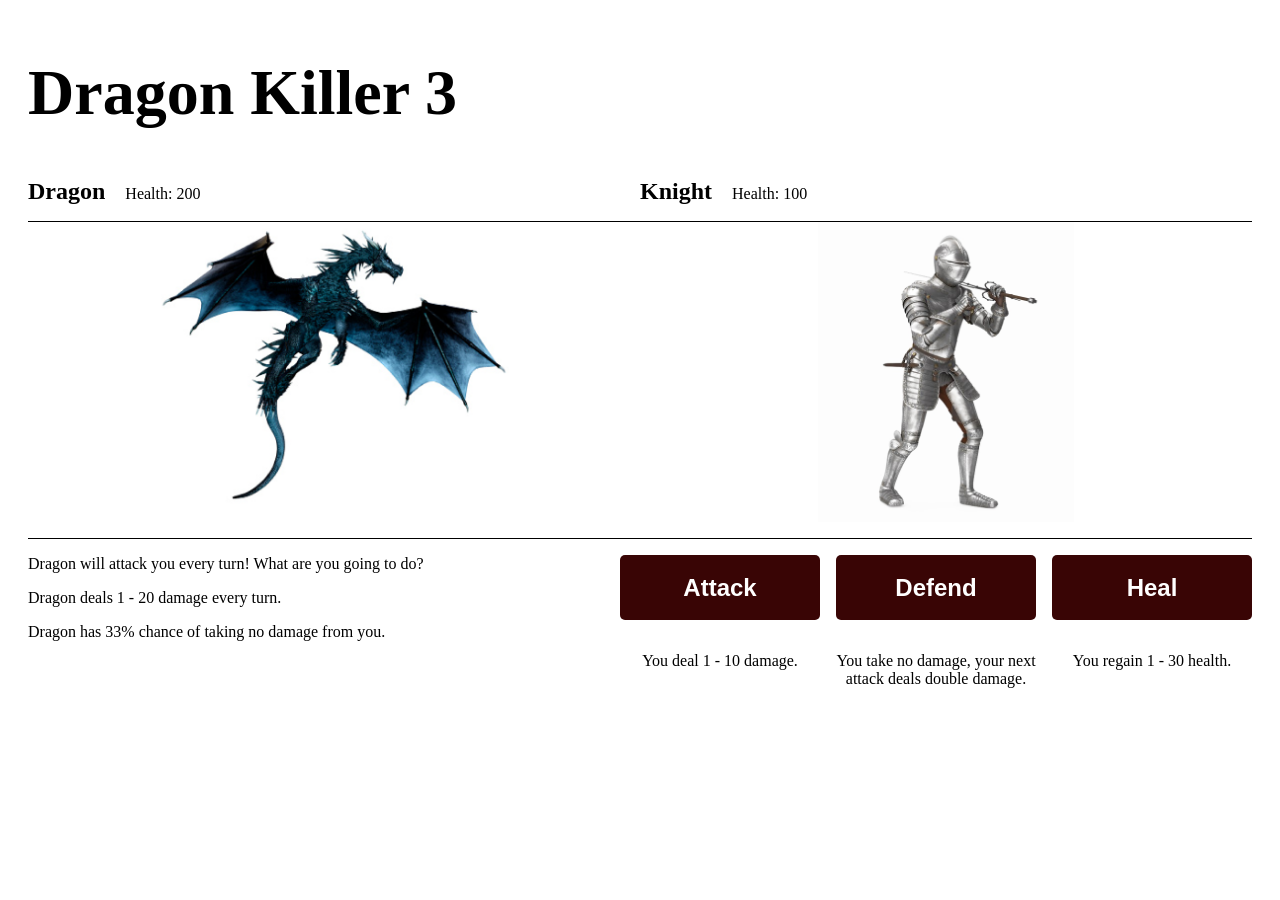
==== index.html @ 9891299b "Dragon Killer Game" ====
<!DOCTYPE html>
<html lang="en">

<head>
    <meta charset="UTF-8" />
    <meta http-equiv="X-UA-Compatible" content="IE=edge" />
    <meta name="viewport" content="width=device-width, initial-scale=1.0" />
    <title>Dragon killer</title>
    <link rel="stylesheet" href="./assets/css/styles.css" />
    <script type="module" src="./assets/js/scripts.js" defer></script>
</head>

<body>
    <main class="container">
        <section>
            <h1 class="game-title">Dragon Killer 3</h1>
        </section>

        <section>
            <div class="game-view">
                <div class="game-character">
                    <span class="game-character-name">Dragon</span>
                    <span>Health: <span id="dragon-health">200</span></span>
                </div>
                <div class="game-character">
                    <span class="game-character-name">Knight</span>
                    <span>Health: <span id="knight-health">100</span></span>
                </div>
                <div class="game-character-image" id="dragon-image">
                    <img src="./assets/images/dragon.png" alt="dragon" />
                </div>
                <div class="game-character-image" id="knight-image">
                    <img src="./assets/images/knight.png" alt="knight" />
                </div>
            </div>
        </section>

        <section>
            <div class="game-view">
                <div class="game-info">
                    <p>Dragon will attack you every turn! What are you going to do?</p>
                    <p>Dragon deals 1 - 20 damage every turn.</p>
                    <p>Dragon has 33% chance of taking no damage from you.</p>
                </div>
                <div class="game-controls" id="controls">
                    <button id="attack-btn">Attack</button>
                    <button id="defend-btn">Defend</button>
                    <button id="heal-btn">Heal</button>
                    <p>You deal 1 - 10 damage.</p>
                    <p>You take no damage, your next attack deals double damage.</p>
                    <p>You regain 1 - 30 health.</p>
                </div>
            </div>
        </section>

        <section>
            <div class="game-log" id="game-log">
            </div>
        </section>
    </main>
</body>

</html>
---- assets/css/styles.css ----
.container {
  max-width: 960;
  margin: 0 auto;
  padding: 0 20px;
}

.game-title {
  font-size: 4rem;
  font-weight: bold;
  margin: 0;
  padding: 3rem 0;
}

.game-view {
  display: grid;
  grid-template-columns: 1fr 1fr;
}

.game-character,
.game-character-image {
  width: 100%;
  border-bottom: 1px solid black;
  padding-bottom: 1rem;
}

.game-character-name {
  font-size: 1.5rem;
  font-weight: bold;
  text-align: center;
  padding-right: 1rem;
}

.game-character-image {
  max-height: 300px;
}

.game-character-image>img {
  width: 100%;
  height: 300px;
  object-fit: contain;
}

.game-controls {
  padding-top: 1rem;
  display: grid;
  grid-template-columns: 1fr 1fr 1fr;
  grid-gap: 1rem;
}

.game-controls>button {
  font-size: 1.5rem;
  height: 65px;
  min-width: 200px;
  font-weight: bold;
  border: 0;
  border-radius: 0px;
  color: white;
  border-radius: 5px;
  background-color: rgb(57, 5, 5);
  cursor: pointer;
}

.game-controls>p {
  text-align: center;
}

.combat-log {
  padding: 0;
  margin: 10px 0;
}

.combat-log li {
  display: flex;
  flex-direction: column;
  gap: 3px;
  margin-bottom: 20px;
}
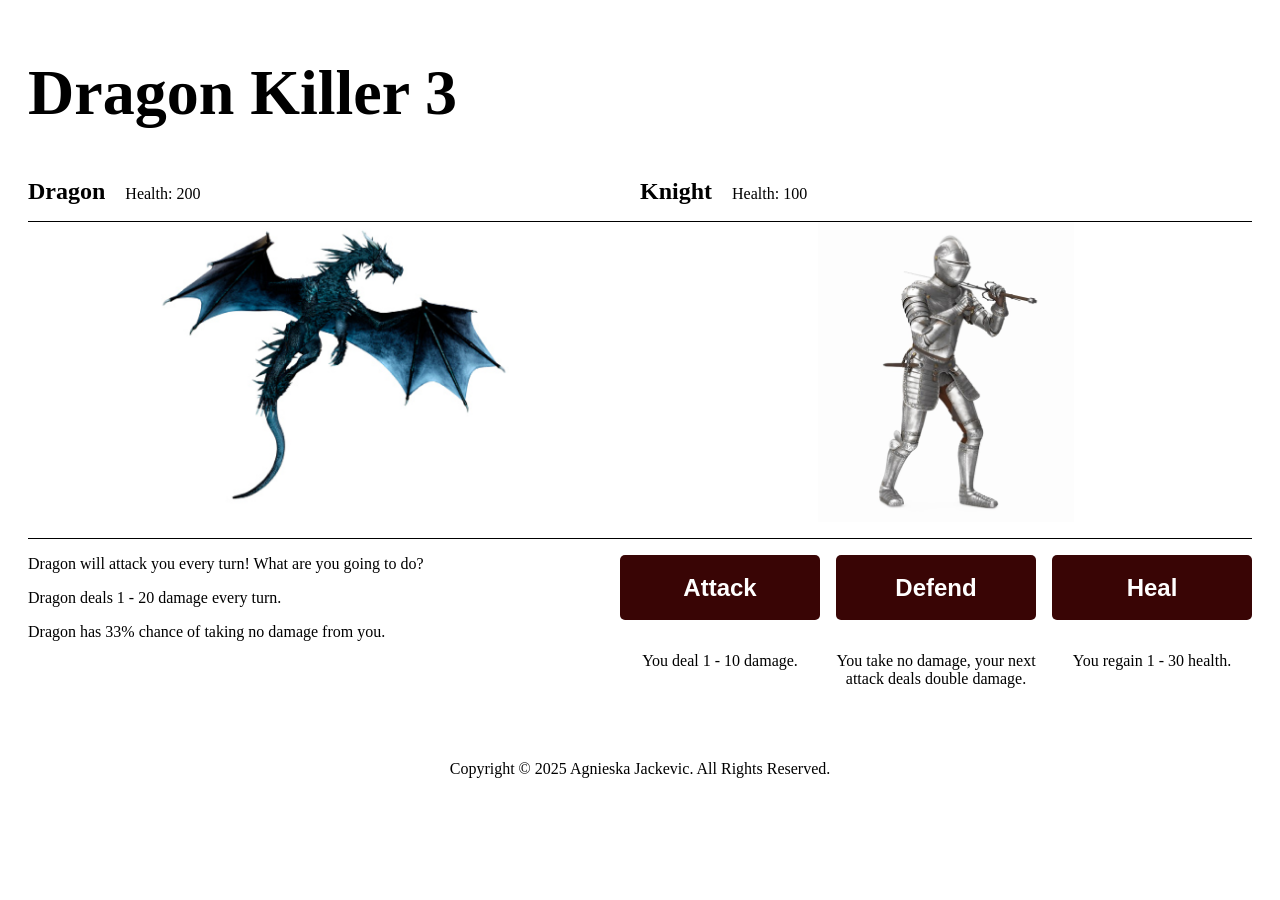
==== commit 2f4da3b1: "added a footer" ====
--- a/index.html
+++ b/index.html
@@ -5,6 +5,8 @@
     <meta charset="UTF-8" />
     <meta http-equiv="X-UA-Compatible" content="IE=edge" />
     <meta name="viewport" content="width=device-width, initial-scale=1.0" />
+    <link rel="icon"
+        href="https://media.istockphoto.com/id/1381920760/vector/modern-gradient-fire-breathing-dragon-illustration-dragon-head-logo-vector-icon.jpg?s=612x612&w=0&k=20&c=5zmQuiC9K1upCwf94VK9XSnr_s92aHbzgJVKOov4_Yg=" />
     <title>Dragon killer</title>
     <link rel="stylesheet" href="./assets/css/styles.css" />
     <script type="module" src="./assets/js/scripts.js" defer></script>
@@ -58,6 +60,9 @@
             </div>
         </section>
     </main>
+    <footer>
+        <p class="footer">Copyright &#169; 2025 Agnieska Jackevic. All Rights Reserved.</p>
+    </footer>
 </body>
 
 </html>
--- a/assets/css/styles.css
+++ b/assets/css/styles.css
@@ -74,4 +74,9 @@
   flex-direction: column;
   gap: 3px;
   margin-bottom: 20px;
+}
+
+.footer {
+  text-align: center;
+  margin-top: 3.5rem;
 }
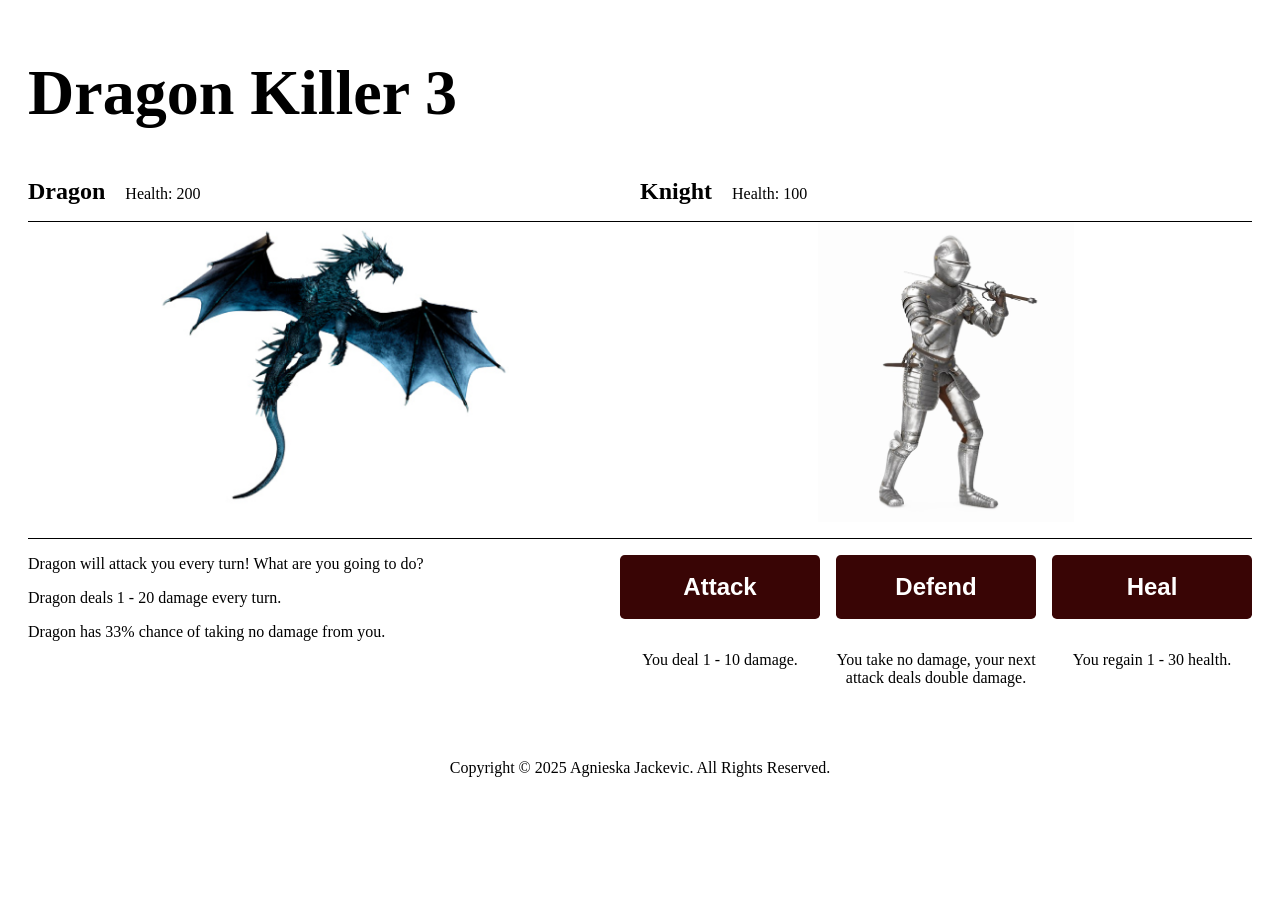
==== commit e42b8134: "changed project icon for a better look" ====
--- a/index.html
+++ b/index.html
@@ -6,7 +6,7 @@
     <meta http-equiv="X-UA-Compatible" content="IE=edge" />
     <meta name="viewport" content="width=device-width, initial-scale=1.0" />
     <link rel="icon"
-        href="https://media.istockphoto.com/id/1381920760/vector/modern-gradient-fire-breathing-dragon-illustration-dragon-head-logo-vector-icon.jpg?s=612x612&w=0&k=20&c=5zmQuiC9K1upCwf94VK9XSnr_s92aHbzgJVKOov4_Yg=" />
+        href="https://img.icons8.com/emoji/512w/dragon-emoji.png" />
     <title>Dragon killer</title>
     <link rel="stylesheet" href="./assets/css/styles.css" />
     <script type="module" src="./assets/js/scripts.js" defer></script>
--- a/assets/css/styles.css
+++ b/assets/css/styles.css
@@ -1,7 +1,6 @@
 .container {
-  max-width: 960;
   margin: 0 auto;
-  padding: 0 20px;
+  padding: 0 1.25rem;
 }
 
 .game-title {
@@ -31,12 +30,12 @@
 }
 
 .game-character-image {
-  max-height: 300px;
+  max-height: 18.75rem;
 }
 
 .game-character-image>img {
   width: 100%;
-  height: 300px;
+  height: 18.75rem;
   object-fit: contain;
 }
 
@@ -49,13 +48,13 @@
 
 .game-controls>button {
   font-size: 1.5rem;
-  height: 65px;
-  min-width: 200px;
+  height: 4rem;
+  min-width: 12.5rem;
   font-weight: bold;
   border: 0;
-  border-radius: 0px;
+  border-radius: 0rem;
   color: white;
-  border-radius: 5px;
+  border-radius: 0.3rem;
   background-color: rgb(57, 5, 5);
   cursor: pointer;
 }
@@ -66,14 +65,14 @@
 
 .combat-log {
   padding: 0;
-  margin: 10px 0;
+  margin: 0.625rem 0;
 }
 
 .combat-log li {
   display: flex;
   flex-direction: column;
-  gap: 3px;
-  margin-bottom: 20px;
+  gap: 0.18rem;
+  margin-bottom: 1.25rem;
 }
 
 .footer {
